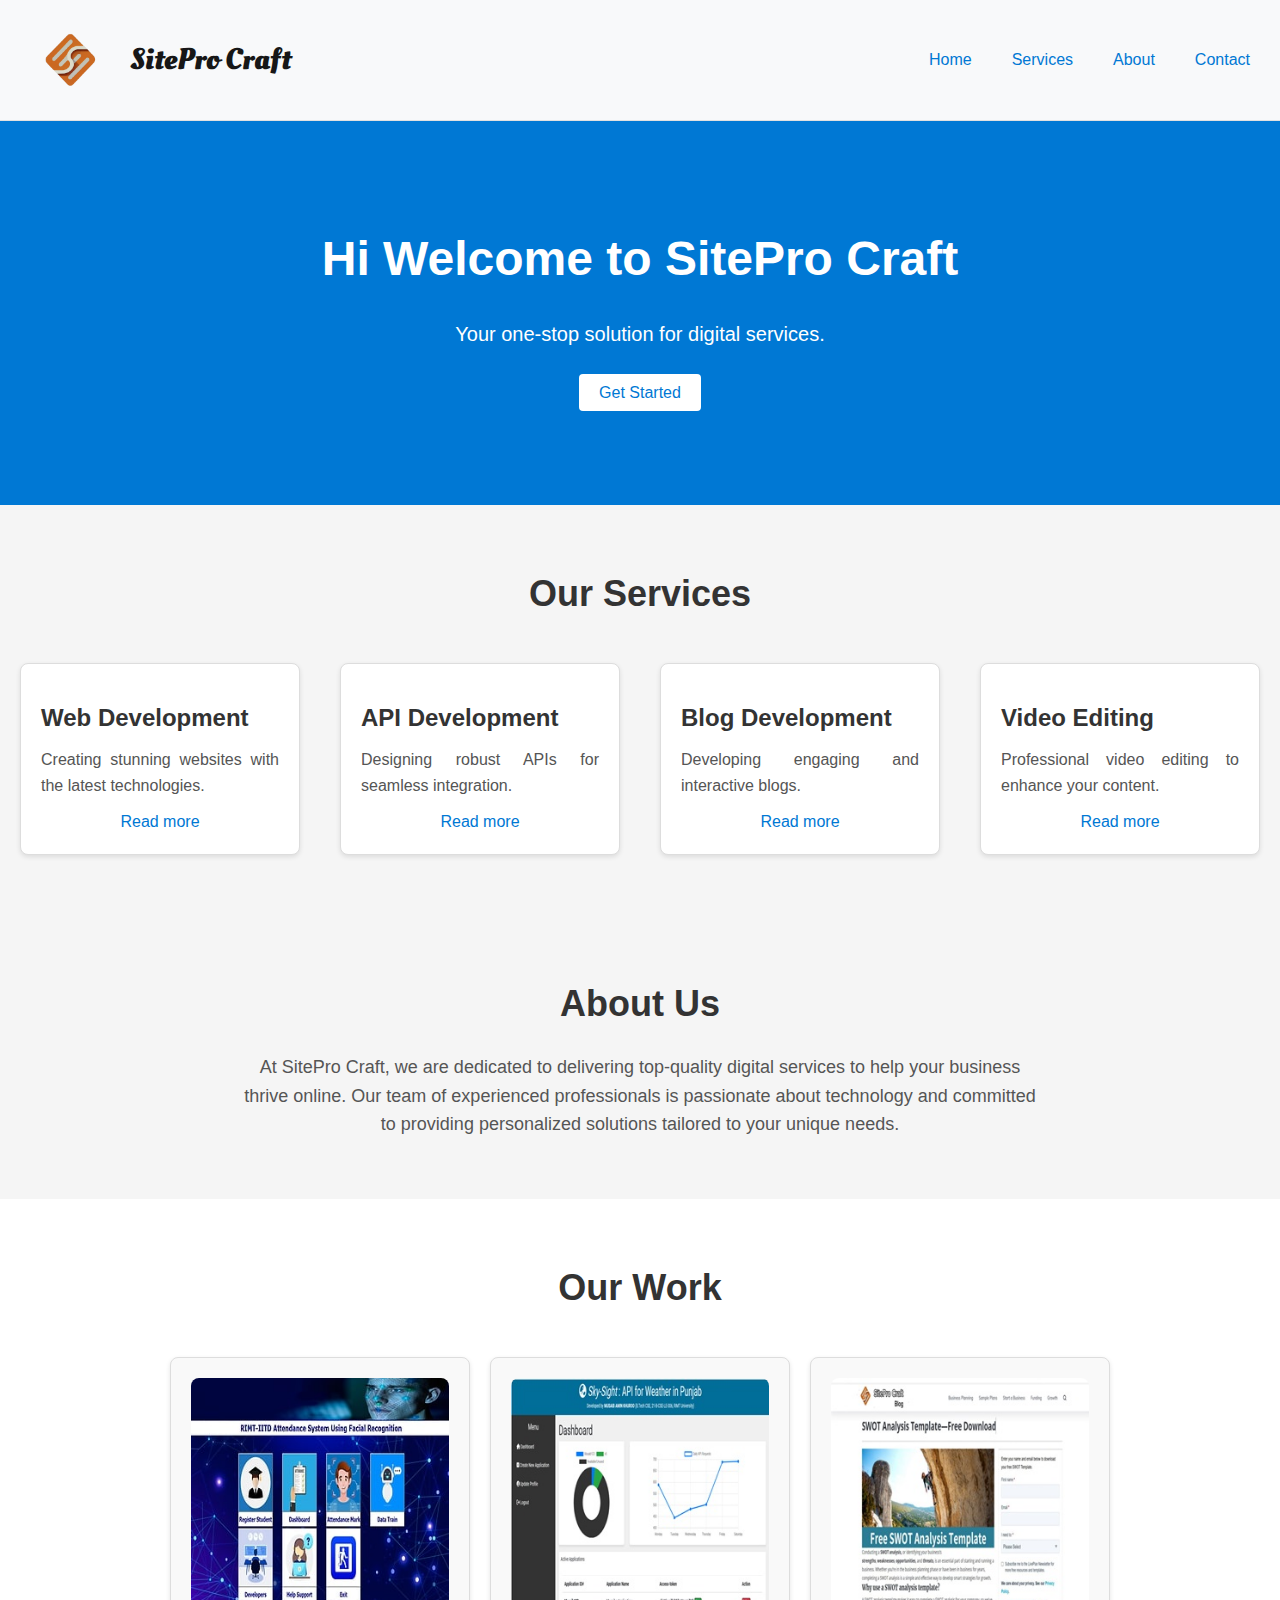
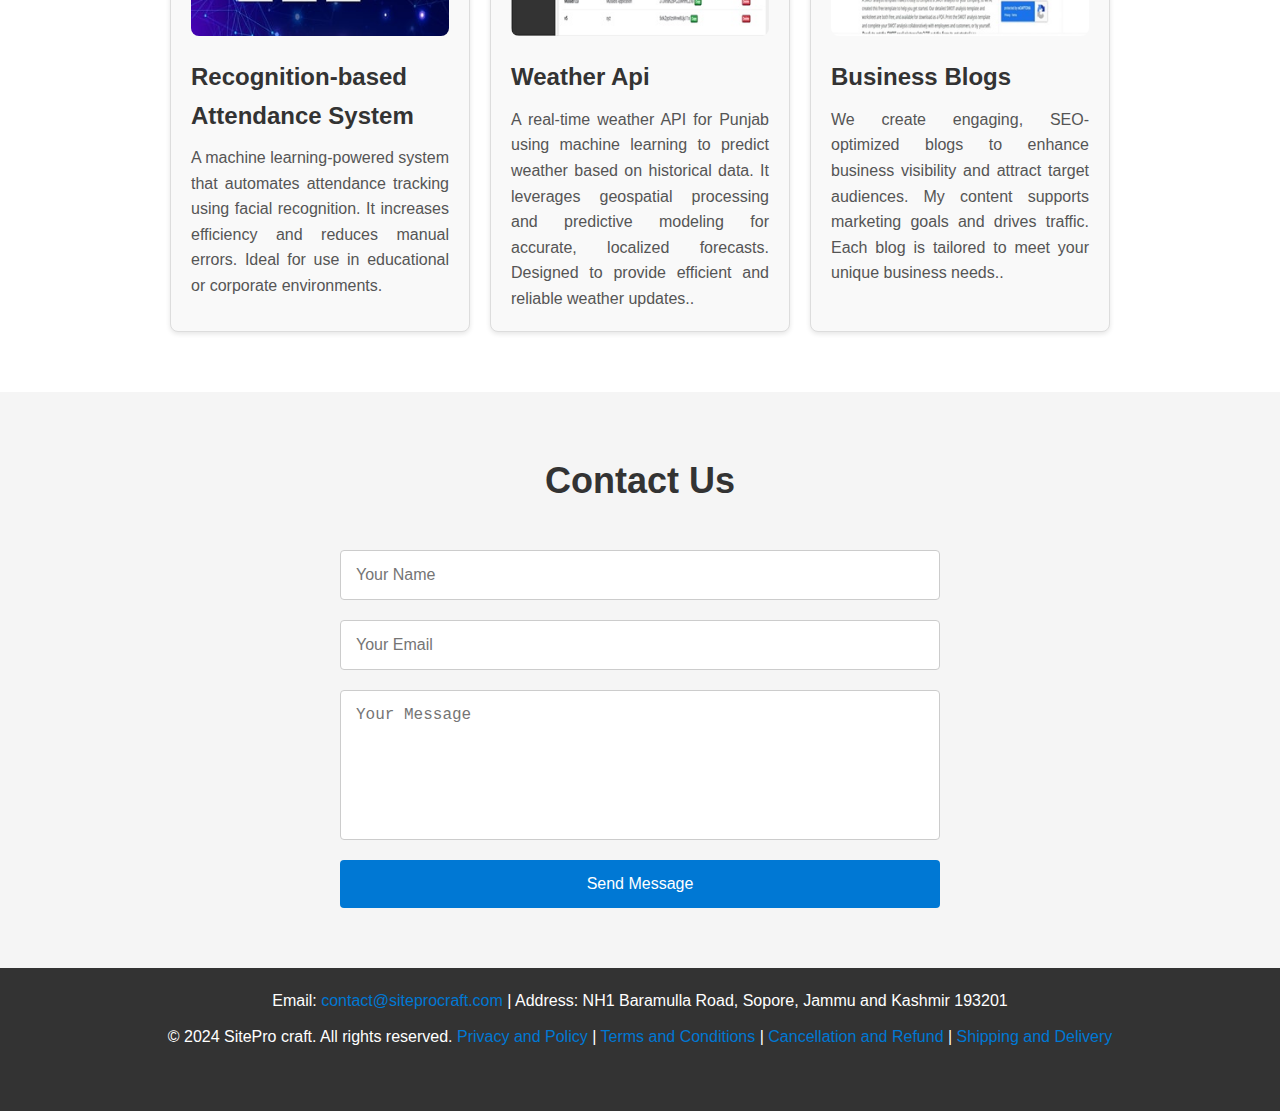
==== index.html @ 49701cb2 "Update index.html" ====
<!DOCTYPE html>
<html lang="en">
<head>
    <meta charset="UTF-8">
    <link rel="icon" type="image/jpg" href="images/pic15.png">
    <meta name="viewport" content="width=device-width, initial-scale=1.0">
    <title>SitePro Craft | Welcome to SitePro Craft</title>
    <link rel="preconnect" href="https://fonts.googleapis.com">
    <link rel="preconnect" href="https://fonts.gstatic.com" crossorigin>
    <link href="https://fonts.googleapis.com/css2?family=Oleo+Script:wght@400;700&display=swap" rel="stylesheet">
    <style>
        /* Global Styles */
        * {
            margin: 0;
            padding: 0;
            box-sizing: border-box;
        }

        body {
            font-family: 'Segoe UI', Tahoma, Geneva, Verdana, sans-serif;
            color: #333;
            background-color: #f5f5f5;
            line-height: 1.6;
        }

        a {
            text-decoration: none;
            color: #0078d4;
        }

        ul {
    list-style: none;
    padding: 0;
    margin: 0;
}

header {
    background-color: #f8f9fa;
    border-bottom: 1px solid #e1e1e1;
    padding: 10px 20px;
}

nav {
    display: flex;
    justify-content: space-between;
    align-items: center;
    
    margin: 0 auto;
}

.navbar-brand {
    display: flex;
    align-items: center;
    gap: 10px;
}

.logo {
    font-size: 30px;
    font-weight: bold;
    color: #171717;
    font-family: 'Oleo Script', system-ui;
}

.brand-logo {
    width: 100px;
    height: auto;
    object-fit: contain;
}

.nav-links {
    display: flex;
    gap: 20px;
}

.nav-links a {
    font-size: 16px;
    padding: 10px;
    transition: color 0.3s ease;
}

.nav-links a:hover {
    color: #005a9e;
}

        .search-bar input {
            padding: 8px;
            border: 1px solid #ccc;
            border-radius: 4px;
        }

        /* Hero Section */
        .hero {
            background-color: #0078d4;
            color: white;
            padding: 100px 20px;
            text-align: center;
        }

        .hero h1 {
            font-size: 48px;
            margin-bottom: 20px;
        }

        .hero p {
            font-size: 20px;
            margin-bottom: 30px;
        }

        .btn-primary {
            background-color: white;
            color: #0078d4;
            padding: 10px 20px;
            border-radius: 4px;
            font-size: 16px;
            transition: background-color 0.3s ease;
        }

        .btn-primary:hover {
            background-color: #e1e1e1;
        }

        /* Services Section */
        .services {
            padding: 60px 20px;
            text-align: center;
        }

        .services h2 {
            font-size: 36px;
            margin-bottom: 40px;
            color: #333;
        }

        .service-grid {
            display: flex;
            justify-content: center;
            gap: 40px;
            flex-wrap: wrap;
        }

        .service-container {
            display: flex;
            justify-content: space-between;
            flex-wrap: wrap;
            gap: 20px;
        }

        .service-item {
            background-color: white;
            padding: 20px;
            border-radius: 8px;
            box-shadow: 0 2px 5px rgba(0, 0, 0, 0.1);
            width: 300px;
            text-align: left;
            flex: 1;
            min-width: 250px;
            max-width: 300px;
            border: 1px solid #ddd;
            box-sizing: border-box;
            transition: background-color 0.3s, transform 0.3s;
        }

        .service-item:hover {
            background-color: #f0f8ff;
            transform: translateY(-5px);
        }

        .service-item i {
            font-size: 36px;
            color: #0078d4;
            margin-bottom: 15px;
            display: block;
            margin: 0 auto 15px auto;
        }

        .service-item h3 {
            font-size: 24px;
            margin-bottom: 10px;
            color: #333;
        }

        .service-item p,
        .service-item ul,
        .service-item h4 {
            font-size: 16px;
            color: #555;
            text-align: justify;
        }

        .toggle-more {
            display: block;
            text-align: center;
            margin-top: 10px;
            cursor: pointer;
            color: #0078d4;
        }

        /* Service details hidden initially */
        .service-details {
            display: none;
        }

        /* About Section */
        .about {
            padding: 60px 20px;
            text-align: center;
            background-color: #f5f5f5;
        }

        .about h2 {
            font-size: 36px;
            margin-bottom: 20px;
            color: #333;
        }

        .about p {
            font-size: 18px;
            max-width: 800px;
            margin: 0 auto;
            color: #555;
        }

        /* Work Showcase */
        .work-showcase {
            padding: 60px 20px;
            text-align: center;
            background-color: #fff;
        }

        .work-showcase h2 {
            font-size: 36px;
            margin-bottom: 40px;
            color: #333;
        }

        .work-gallery {
            display: flex;
            justify-content: center;
            gap: 20px;
            flex-wrap: wrap;
        }

        .work-item {
            background-color: #f9f9f9;
            padding: 20px;
            border-radius: 8px;
            box-shadow: 0 2px 5px rgba(0, 0, 0, 0.1);
            width: 300px;
            text-align: left;
            transition: background-color 0.3s ease, transform 0.3s ease;
            border: 1px solid #ddd;
            box-sizing: border-box;
        }

        .work-iteam.higlight{
            background-color: #e0f7fa;
            box-shadow: 0 4px 10px rgba(0,0,0,0.2);
        }

        .work-iteam:hover{
            background-color: #f0f8ff;
            transform: translateY(-5px);
        }

        .work-item img {
            width: 100%;
            height: auto;
            border-radius: 8px;
            margin-bottom: 15px;
        }

        .work-item h3 {
            font-size: 24px;
            margin-bottom: 10px;
            color: #333;
        }

        .work-iteam h2 {
            font-size: 1.2em;
            text-align: justify;
            margin: 9px 0;

        }


        .work-item p {
             font-size: 1em;
            text-align: justify;
        }

        .work-item p {
            font-size: 16px;
            color: #555;
            text-align: justify;
        }

        
        .contact {
            padding: 60px 20px;
            text-align: center;
        }

        .contact h2 {
            font-size: 36px;
            margin-bottom: 40px;
            color: #333;
        }

        .contact form {
            max-width: 600px;
            margin: 0 auto;
            display: flex;
            flex-direction: column;
            gap: 20px;
        }

        .contact form input,
        .contact form textarea {
            padding: 15px;
            border: 1px solid #ccc;
            border-radius: 4px;
            font-size: 16px;
        }

        .contact form textarea {
            resize: none;
            height: 150px;
        }

        .contact form button {
            background-color: #0078d4;
            color: white;
            padding: 15px;
            border-radius: 4px;
            font-size: 16px;
            transition: background-color 0.3s ease;
            border: none;
            cursor: pointer;
        }

        .contact form button:hover {
            background-color: #005a9e;
        }

        
        footer {
            background-color: #333;
            color: white;
            padding: 20px;
            text-align: center;
        }

        .footer-content p {
            margin-bottom: 10px;
        }

        .social-icons a {
            margin: 0 10px;
            font-size: 20px;
            color: white;
            transition: color 0.3s ease;
        }

        .social-icons a:hover {
            color: #0078d4;
        }
        .menu-toggle {
    display: none;
    font-size: 30px;
    cursor: pointer;
    padding: 10px;
    color: #000000;
}

        @media (max-width: 768px) {
            .nav-links {
                display: none;
                flex-direction: column;
                width: 100%;
                max-height: 0;
                position: absolute;
                top: 120px;
                left: 0;
                background-color: #f8f9fa;
                border-top: 1px solid #e1e1e1;
                text-align: center;
                padding:10px;
                gap: 0px;
                
                
            }
           

            .nav-links li
            {
                padding: 10px;
            }
            .nav-links li:hover
            {
                background-color: #f2f2f7;
            }
            #home.down {
                margin-top:200px;
            }
            .nav-links.show {
                display: flex;
                max-height: 205px; 
            }

            .menu-toggle {
                display: flex;
                flex-direction: column;
                justify-content: space-between;
                width: 60px;
                height: 60px;
                cursor: pointer;
                position: relative;
                transition: transform 0.3s ease;
            }

            .menu-toggle .bar {
            width: 100%;
            height: 3px;
            background-color: #2e74d5;
            border-radius: 2px;
            transition: all 0.3s ease;
        }

        /* Animate into an "X" when active */
        .menu-toggle.active .bar:nth-child(1) {
            transform: rotate(45deg) translate(10px, 16px);
        }

        .menu-toggle.active .bar:nth-child(2) {
            opacity: 0; /* Hide the middle bar */
        }

        .menu-toggle.active .bar:nth-child(3) {
            transform: rotate(-45deg) translate(10px, -16px);
        }

        .menu-toggle.active .bar {
            background-color: #000000;
        }

        }
    </style>

</head>
<body>
    <header>
        <nav>
            <div class="navbar-brand">
                <img src="images/pic14.png" class="brand-logo" >
                <span class="logo">SitePro Craft</span>
                
            </div>
            <div class="menu-toggle" id="menuToggle">
                <span class="bar"></span>
                <span class="bar"></span>
                <span class="bar"></span>
            </div>
            <ul class="nav-links" id ="navLinks">
                <li><a href="#home">Home</a></li>
                <li><a href="#services" >Services</a></li>
                <li><a href="#about">About</a></li>
                <li><a href="#contact">Contact</a></li>
            </ul>
        </nav>
         
    </header>

    <section class="hero" id="home">
        <h1> Hi Welcome to SitePro Craft</h1>
        <p>Your one-stop solution for digital services.</p>
        <a href="#contact" class="btn-primary">Get Started</a>
    </section>

    <section class="services" id="services">
        <h2>Our Services</h2>
        <div class="service-grid">
            <div class="service-item">
                <i class="fas fa-code"></i>
                <h3>Web Development</h3>
                <p>Creating stunning websites with the latest technologies.</p>
                <p class="service-details">We specialize in creating responsive, user-friendly websites that are optimized for performance and SEO. From landing pages to full-scale eCommerce sites, we've got you covered.</p>
                <a href="#" class="toggle-more">Read more</a>
            </div>
            <div class="service-item">
                <i class="fas fa-network-wired"></i>
                <h3>API Development</h3>
                <p>Designing robust APIs for seamless integration.</p>
                <p class="service-details">Our API development services include RESTful APIs, third-party API integration, and custom API solutions. We ensure secure and scalable API architectures.</p>
                <a href="#" class="toggle-more">Read more</a>
            </div>
            <div class="service-item">
                <i class="fas fa-pencil-alt"></i>
                <h3>Blog Development</h3>
                <p>Developing engaging and interactive blogs.</p>
                <p class="service-details">We create blogs that are not only aesthetically pleasing but also easy to manage and optimized for SEO. Our services include custom themes, plugin development, and content strategy.</p>
                <a href="#" class="toggle-more">Read more</a>
            </div>
            <div class="service-item">
                <i class="fas fa-video"></i>
                <h3>Video Editing</h3>
                <p>Professional video editing to enhance your content.</p>
                <p class="service-details">Our video editing services cover everything from basic cuts to complex editing, including motion graphics and visual effects. We make sure your videos captivate your audience.</p>
                <a href="#" class="toggle-more">Read more</a>
            </div>
        </div>
    </section>

    <section class="about" id="about">
        <h2>About Us</h2>
        <p>At SitePro Craft, we are dedicated to delivering top-quality digital services to help your business thrive online. Our team of experienced professionals is passionate about technology and committed to providing personalized solutions tailored to your unique needs.</p>
    </section>

    <section class="work-showcase" id="work">
        <h2>Our Work</h2>
        <div class="work-gallery">
            <div class="work-item">
                <img src="images/pic10.jpg" alt="Work Sample 1">
                <h3>Recognition-based Attendance System</h3>
                <p>A machine learning-powered system that automates attendance tracking using facial recognition. It increases efficiency and reduces manual errors. Ideal for use in educational or corporate environments.</p>
            </div>
            <div class="work-item">
                <img src="images/pic16.jpg" alt="Work Sample 2">
                <h3>Weather Api</h3>
                <p>A real-time weather API for Punjab using machine learning to predict weather based on historical data. It leverages geospatial processing and predictive modeling for accurate, localized forecasts. Designed to provide efficient and reliable weather updates..</p>
            </div>
            <div class="work-item">
                <img src="images/pic17.jpg" alt="Work Sample 3">
                <h3>Business Blogs</h3>
                <p>We create engaging, SEO-optimized blogs to enhance business visibility and attract target audiences. My content supports marketing goals and drives traffic. Each blog is tailored to meet your unique business needs..</p>
            </div>
        </div>
    </section>

    <section class="contact" id="contact">
        <h2>Contact Us</h2>
        <form>
            <input type="text" name="name" placeholder="Your Name">
            <input type="email" name="email" placeholder="Your Email">
            <textarea name="message" placeholder="Your Message"></textarea>
            <button type="submit">Send Message</button>
        </form>
    </section>

    <footer>

        <div class="footer-content">
         
        </div>
    
            <div class="footer-content"><p>Email: <a href="mailto:contact@siteprocraft.com">contact@siteprocraft.com</a> | Address: NH1 Baramulla Road, Sopore, Jammu and Kashmir 193201</p>
    
                <p>&copy; 2024 SitePro craft. All rights reserved.<a href="Privacy-policy.html"> Privacy and Policy</a> | <a href="Terms-and-conditions.html"> Terms and Conditions</a> | <a href="Cancellation-and-refund.html"> Cancellation and Refund </a> | <a href="Shipping-and-delivery.html"> Shipping and Delivery </a></p>
                <div class="social-icons">
                    <a href="#"><i class="icon-facebook"></i></a>
                    <a href="#"><i class="icon-twitter"></i></a>
                    <a href="#"><i class="icon-linkedin"></i></a>
                </div>
            </div>
        </footer>

    <script>
         
        document.addEventListener('DOMContentLoaded', function() {
            var toggleLinks = document.querySelectorAll('.toggle-more');
            toggleLinks.forEach(function(link) {
                link.addEventListener('click', function(e) {
                    e.preventDefault();
                    var serviceDetails = this.previousElementSibling;
                    serviceDetails.classList.toggle('show-details');
                    this.textContent = serviceDetails.classList.contains('show-details') ? 'Read less' : 'Read more';
                });
            });
        });

        var style = document.createElement('style');
        style.innerHTML = '.service-details { display: none; } .show-details { display: block; }';
        document.head.appendChild(style);
    </script>

<script>
    document.addEventListener('DOMContentLoaded', function() {
        var workItems = document.querySelectorAll('.work-item');

        workItems.forEach(function(item) {
            item.addEventListener('mouseover', function() {
                workItems.forEach(function(i) {
                    i.classList.remove('highlight'); // Remove highlight from all items
                });
                this.classList.add('highlight'); // Add highlight to the current item
            });

            item.addEventListener('mouseout', function() {
                this.classList.remove('highlight'); // Remove highlight when mouse leaves
            });
        });
    });

        document.getElementById("menuToggle").addEventListener('click', function() {
                var navLinks = document.getElementById('navLinks');
                navLinks.classList.toggle('show');
                var toggleButton = document.getElementById('menuToggle');
                toggleButton.classList.toggle('active');
                var mainContent = document.getElementById('home');
                mainContent.classList.toggle('down');
                

        });
        // document.getElementById("menuToggle").addEventListener('mouseover', function() {
        //         var navLinks = document.getElementById('navLinks');
        //         navLinks.classList.toggle('show');
        //         var toggleButton = document.getElementById('menuToggle');
        //         toggleButton.classList.toggle('active');
        //         var mainContent = document.getElementById('home');
        //         mainContent.classList.toggle('down');
                

        // });

        document.getElementById("navLinks").addEventListener('click', function() {
                var navLinks = document.getElementById('navLinks');
                navLinks.classList.toggle('show');
                var toggleButton = document.getElementById('menuToggle');
                toggleButton.classList.toggle('active');
                
                var mainContent = document.getElementById('home');
                mainContent.classList.toggle('down');



        });

</script>
</body>
</html>
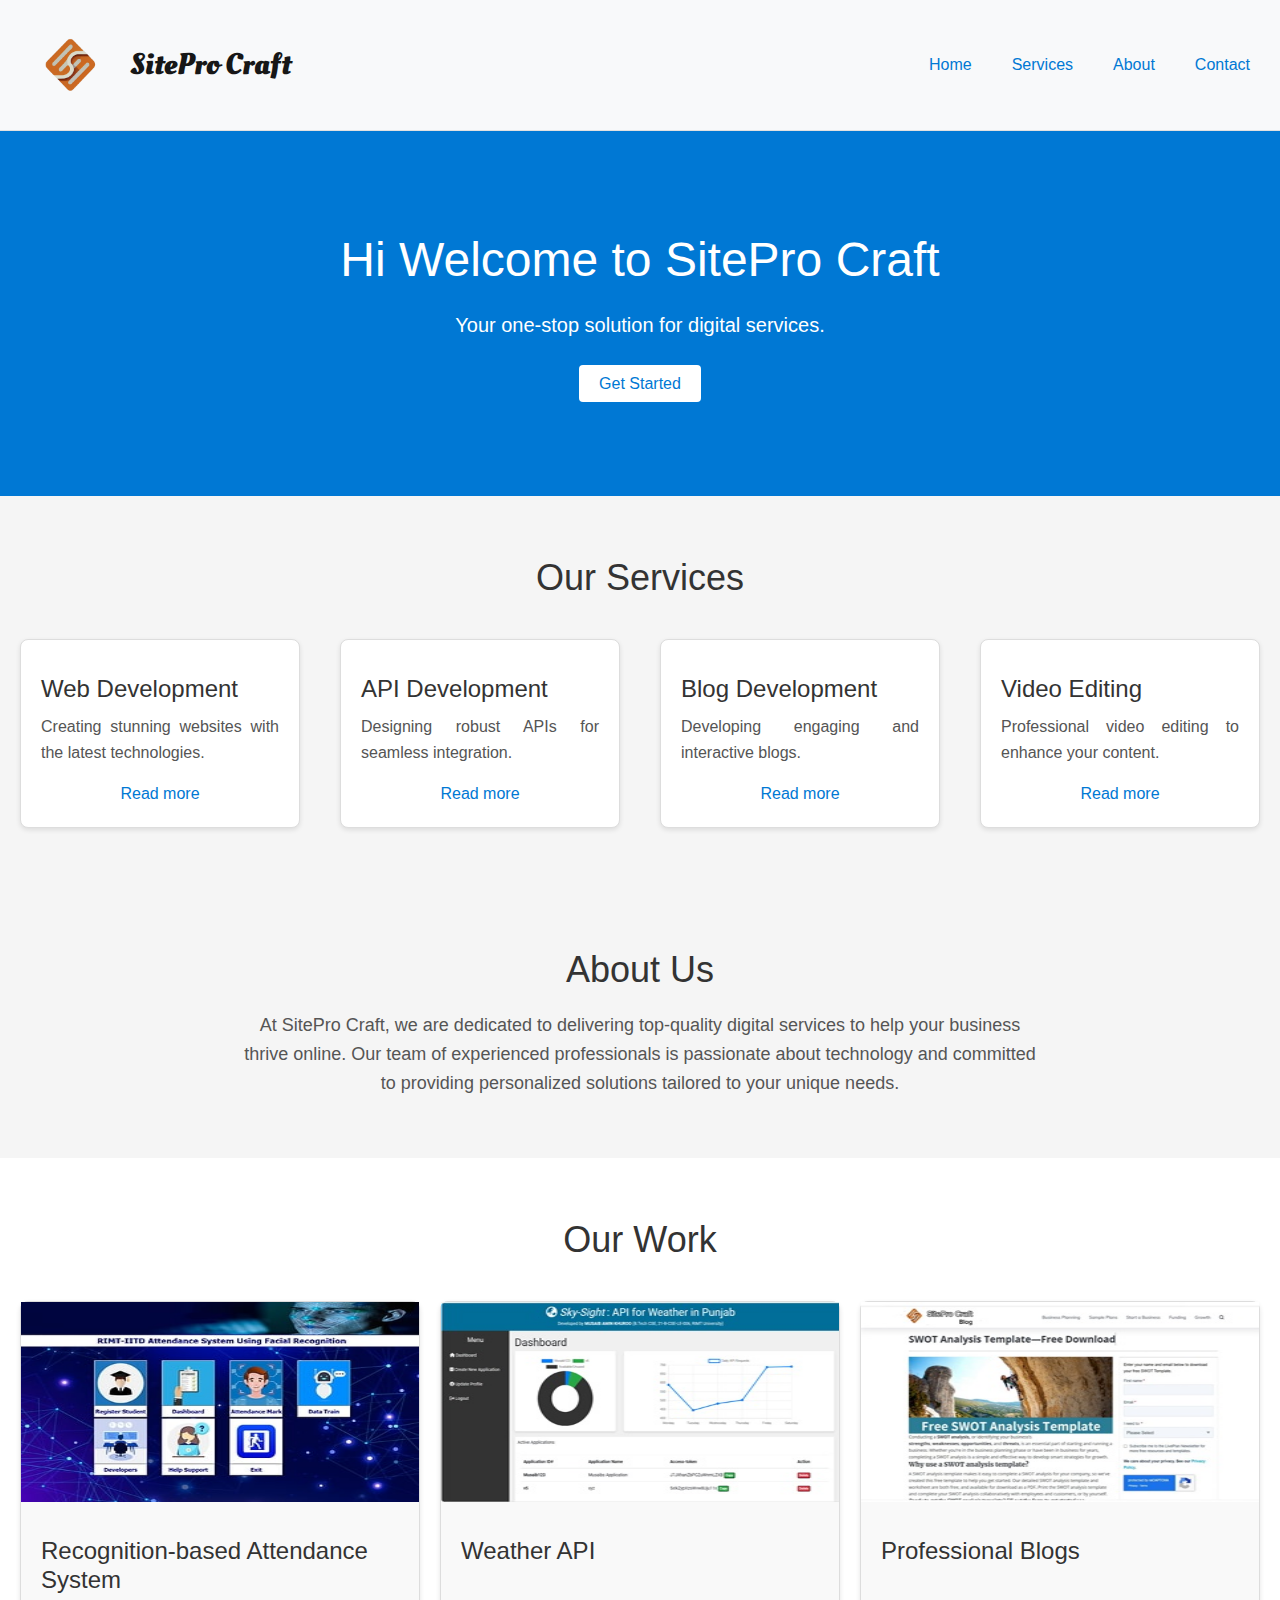
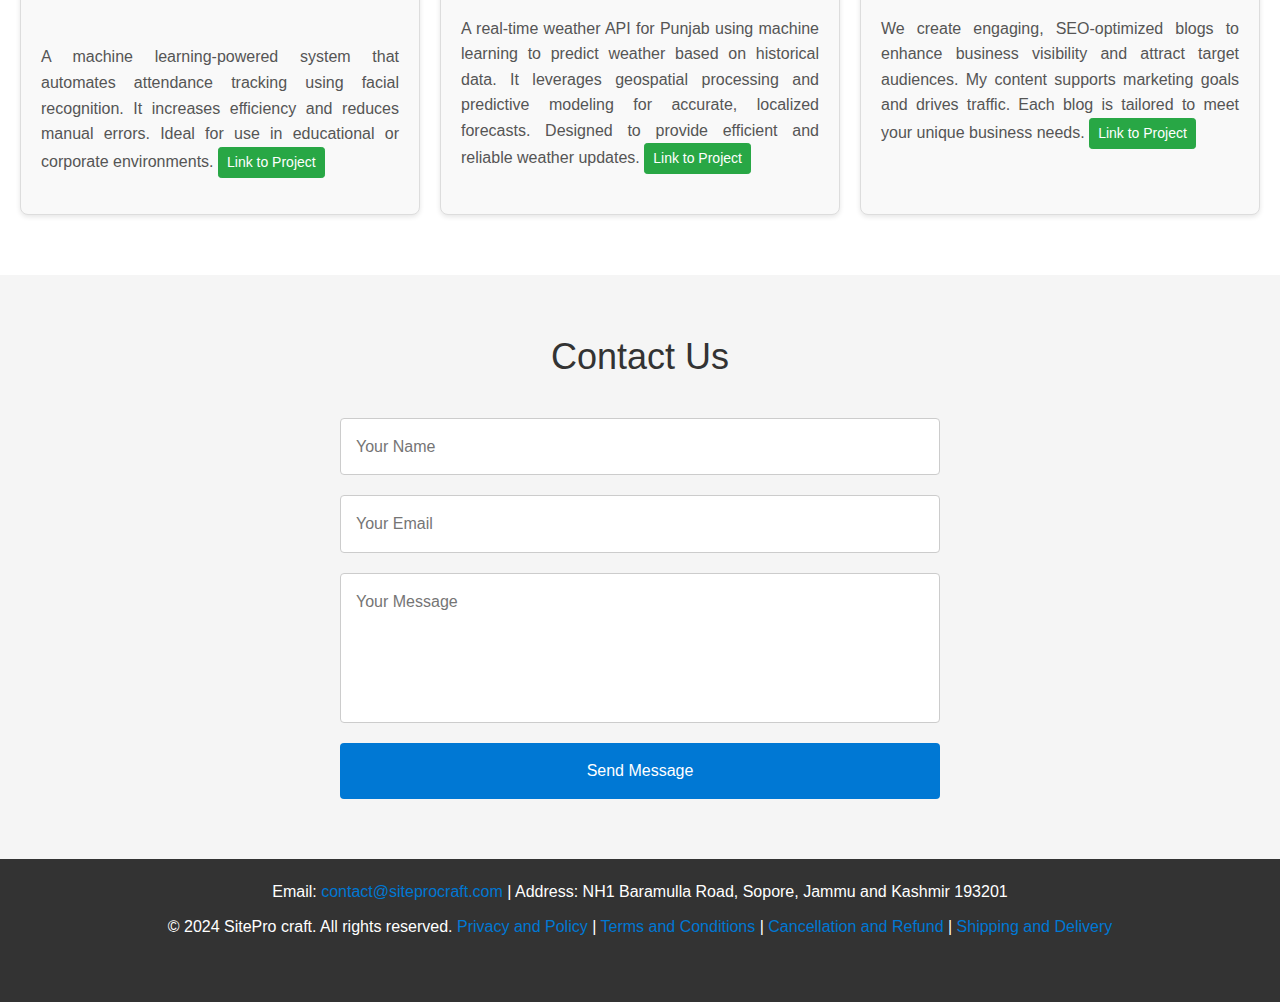
==== commit 2e667390: "ms" ====
--- a/index.html
+++ b/index.html
@@ -8,6 +8,8 @@
     <link rel="preconnect" href="https://fonts.googleapis.com">
     <link rel="preconnect" href="https://fonts.gstatic.com" crossorigin>
     <link href="https://fonts.googleapis.com/css2?family=Oleo+Script:wght@400;700&display=swap" rel="stylesheet">
+    <link rel="stylesheet" href="https://cdn.jsdelivr.net/npm/bootstrap@4.0.0/dist/css/bootstrap.min.css" integrity="sha384-Gn5384xqQ1aoWXA+058RXPxPg6fy4IWvTNh0E263XmFcJlSAwiGgFAW/dAiS6JXm" crossorigin="anonymous">
+    
     <style>
         /* Global Styles */
         * {
@@ -15,6 +17,7 @@
             padding: 0;
             box-sizing: border-box;
         }
+        html{scroll-behavior: smooth;}
 
         body {
             font-family: 'Segoe UI', Tahoma, Geneva, Verdana, sans-serif;
@@ -26,6 +29,9 @@
         a {
             text-decoration: none;
             color: #0078d4;
+        }
+        a:hover{
+            text-decoration: none;
         }
 
         ul {
@@ -106,17 +112,20 @@
             margin-bottom: 30px;
         }
 
-        .btn-primary {
+        .btn-primaryX {
             background-color: white;
             color: #0078d4;
             padding: 10px 20px;
             border-radius: 4px;
             font-size: 16px;
+            text-decoration: none;
             transition: background-color 0.3s ease;
         }
 
-        .btn-primary:hover {
+
+        .btn-primaryX:hover {
             background-color: #e1e1e1;
+            text-decoration: none;
         }
 
         /* Services Section */
@@ -235,17 +244,16 @@
 
         .work-gallery {
             display: flex;
-            justify-content: center;
+            justify-content: space-evenly;
             gap: 20px;
             flex-wrap: wrap;
         }
 
         .work-item {
             background-color: #f9f9f9;
-            padding: 20px;
             border-radius: 8px;
             box-shadow: 0 2px 5px rgba(0, 0, 0, 0.1);
-            width: 300px;
+            width: 400px;
             text-align: left;
             transition: background-color 0.3s ease, transform 0.3s ease;
             border: 1px solid #ddd;
@@ -257,22 +265,33 @@
             box-shadow: 0 4px 10px rgba(0,0,0,0.2);
         }
 
-        .work-iteam:hover{
+        .work-item:hover{
             background-color: #f0f8ff;
             transform: translateY(-5px);
+            
         }
 
         .work-item img {
-            width: 100%;
-            height: auto;
-            border-radius: 8px;
+            width:100%;
+            height: 200px;
+            background-size:cover;
+            background-position: center;
+
+            /*border-radius: 8px;*/
             margin-bottom: 15px;
         }
 
         .work-item h3 {
             font-size: 24px;
+            padding: 20px;
             margin-bottom: 10px;
             color: #333;
+        }
+        .work-item h3:hover {
+            font-size: 24px;
+            padding: 20px;
+            margin-bottom: 10px;
+            color: #0f2c47;
         }
 
         .work-iteam h2 {
@@ -284,6 +303,7 @@
 
 
         .work-item p {
+            padding: 20px;
              font-size: 1em;
             text-align: justify;
         }
@@ -400,7 +420,7 @@
                 background-color: #f2f2f7;
             }
             #home.down {
-                margin-top:200px;
+                margin-top:202px;
             }
             .nav-links.show {
                 display: flex;
@@ -442,7 +462,8 @@
         .menu-toggle.active .bar {
             background-color: #000000;
         }
-
+        .logo {
+         font-size: 25px;}
         }
     </style>
 
@@ -473,7 +494,7 @@
     <section class="hero" id="home">
         <h1> Hi Welcome to SitePro Craft</h1>
         <p>Your one-stop solution for digital services.</p>
-        <a href="#contact" class="btn-primary">Get Started</a>
+        <a href="#contact" class="btn-primaryX">Get Started</a>
     </section>
 
     <section class="services" id="services">
@@ -521,17 +542,17 @@
             <div class="work-item">
                 <img src="images/pic10.jpg" alt="Work Sample 1">
                 <h3>Recognition-based Attendance System</h3>
-                <p>A machine learning-powered system that automates attendance tracking using facial recognition. It increases efficiency and reduces manual errors. Ideal for use in educational or corporate environments.</p>
+                <p>A machine learning-powered system that automates attendance tracking using facial recognition. It increases efficiency and reduces manual errors. Ideal for use in educational or corporate environments. <a href=""><button type="button" class="btn btn-success btn-sm">Link to Project</button></a></p>
             </div>
             <div class="work-item">
                 <img src="images/pic16.jpg" alt="Work Sample 2">
-                <h3>Weather Api</h3>
-                <p>A real-time weather API for Punjab using machine learning to predict weather based on historical data. It leverages geospatial processing and predictive modeling for accurate, localized forecasts. Designed to provide efficient and reliable weather updates..</p>
+                <h3>Weather API</h3>
+                <p>A real-time weather API for Punjab using machine learning to predict weather based on historical data. It leverages geospatial processing and predictive modeling for accurate, localized forecasts. Designed to provide efficient and reliable weather updates. <a href=""><button type="button" class="btn btn-success btn-sm">Link to Project</button></a></p>
             </div>
             <div class="work-item">
                 <img src="images/pic17.jpg" alt="Work Sample 3">
-                <h3>Business Blogs</h3>
-                <p>We create engaging, SEO-optimized blogs to enhance business visibility and attract target audiences. My content supports marketing goals and drives traffic. Each blog is tailored to meet your unique business needs..</p>
+                <h3>Professional Blogs</h3>
+                <p>We create engaging, SEO-optimized blogs to enhance business visibility and attract target audiences. My content supports marketing goals and drives traffic. Each blog is tailored to meet your unique business needs. <a href="https://muneebpandith.github.io/blog" target="_blank"><button type="button" class="btn btn-success btn-sm">Link to Project</button></a></p>
             </div>
         </div>
     </section>
@@ -635,5 +656,9 @@
         });
 
 </script>
+
+<script src="https://code.jquery.com/jquery-3.2.1.slim.min.js" integrity="sha384-KJ3o2DKtIkvYIK3UENzmM7KCkRr/rE9/Qpg6aAZGJwFDMVNA/GpGFF93hXpG5KkN" crossorigin="anonymous"></script>
+<script src="https://cdn.jsdelivr.net/npm/popper.js@1.12.9/dist/umd/popper.min.js" integrity="sha384-ApNbgh9B+Y1QKtv3Rn7W3mgPxhU9K/ScQsAP7hUibX39j7fakFPskvXusvfa0b4Q" crossorigin="anonymous"></script>
+<script src="https://cdn.jsdelivr.net/npm/bootstrap@4.0.0/dist/js/bootstrap.min.js" integrity="sha384-JZR6Spejh4U02d8jOt6vLEHfe/JQGiRRSQQxSfFWpi1MquVdAyjUar5+76PVCmYl" crossorigin="anonymous"></script>
 </body>
 </html>
